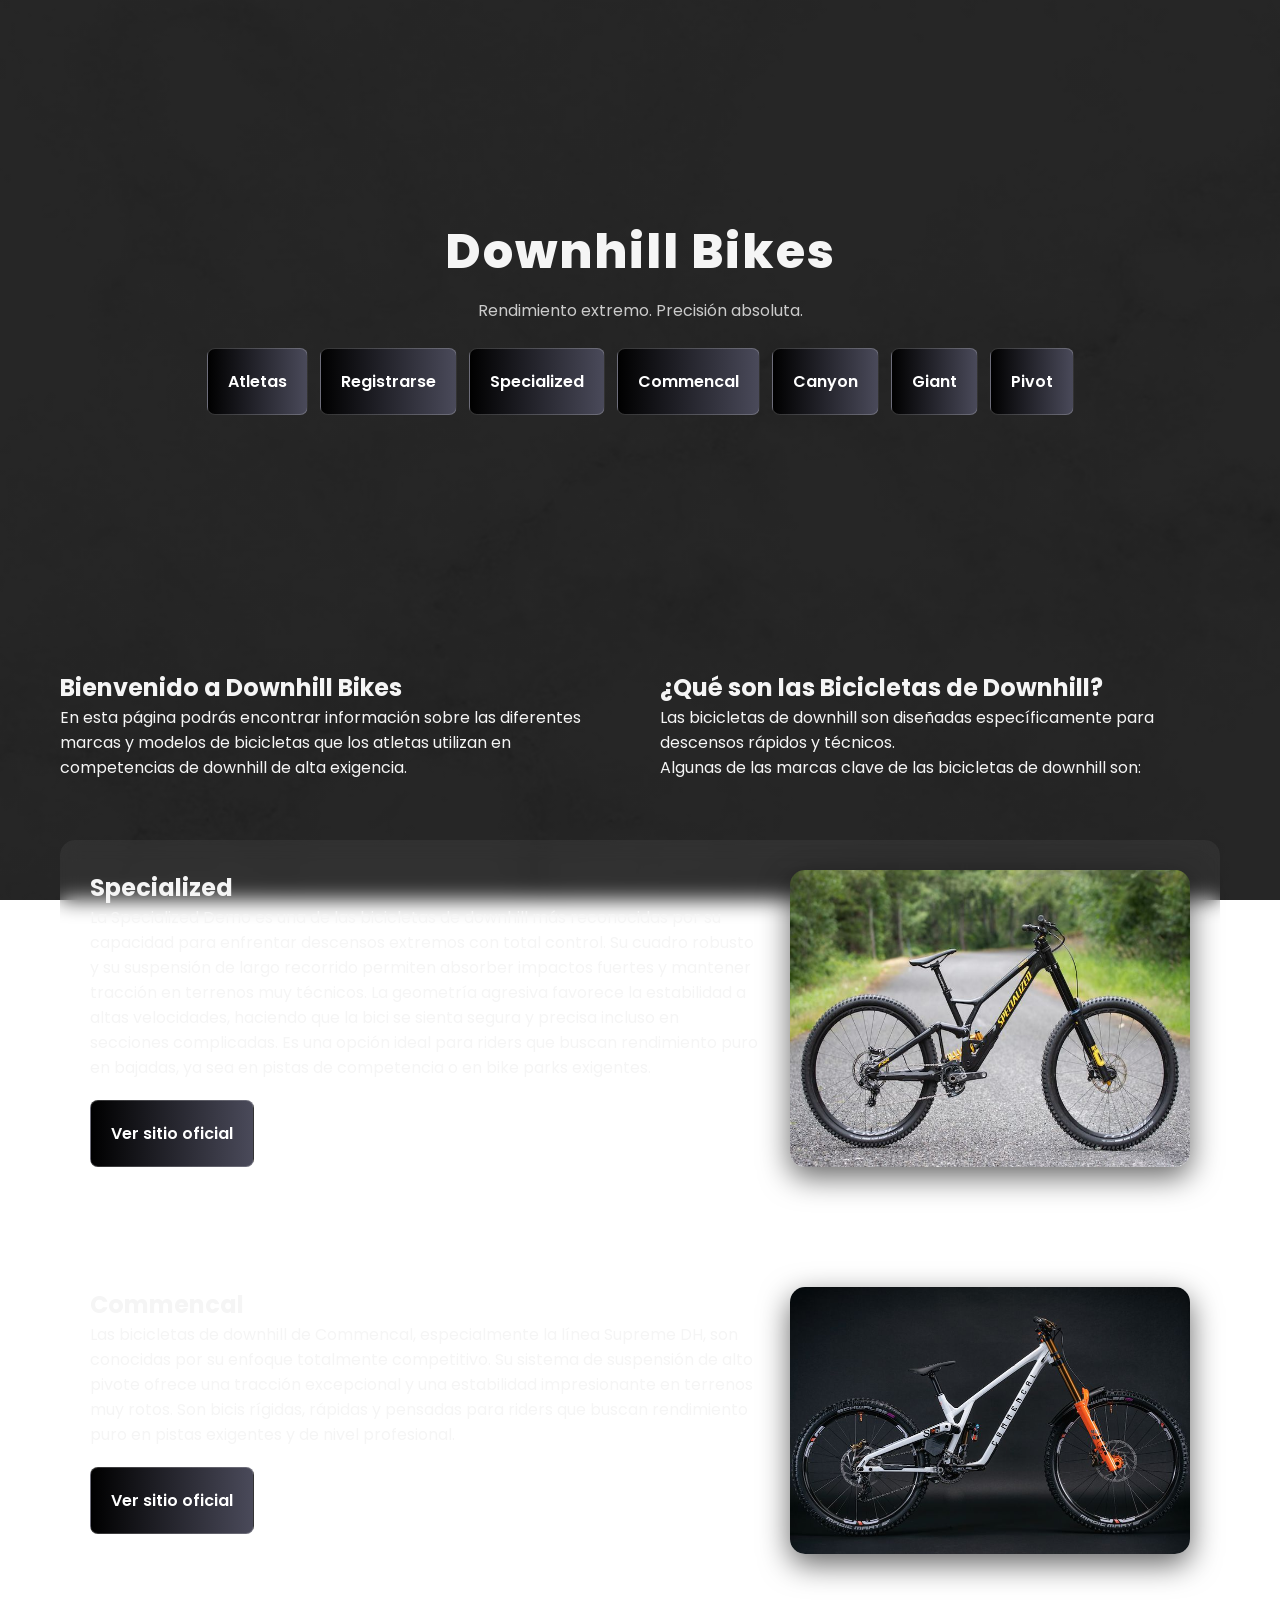
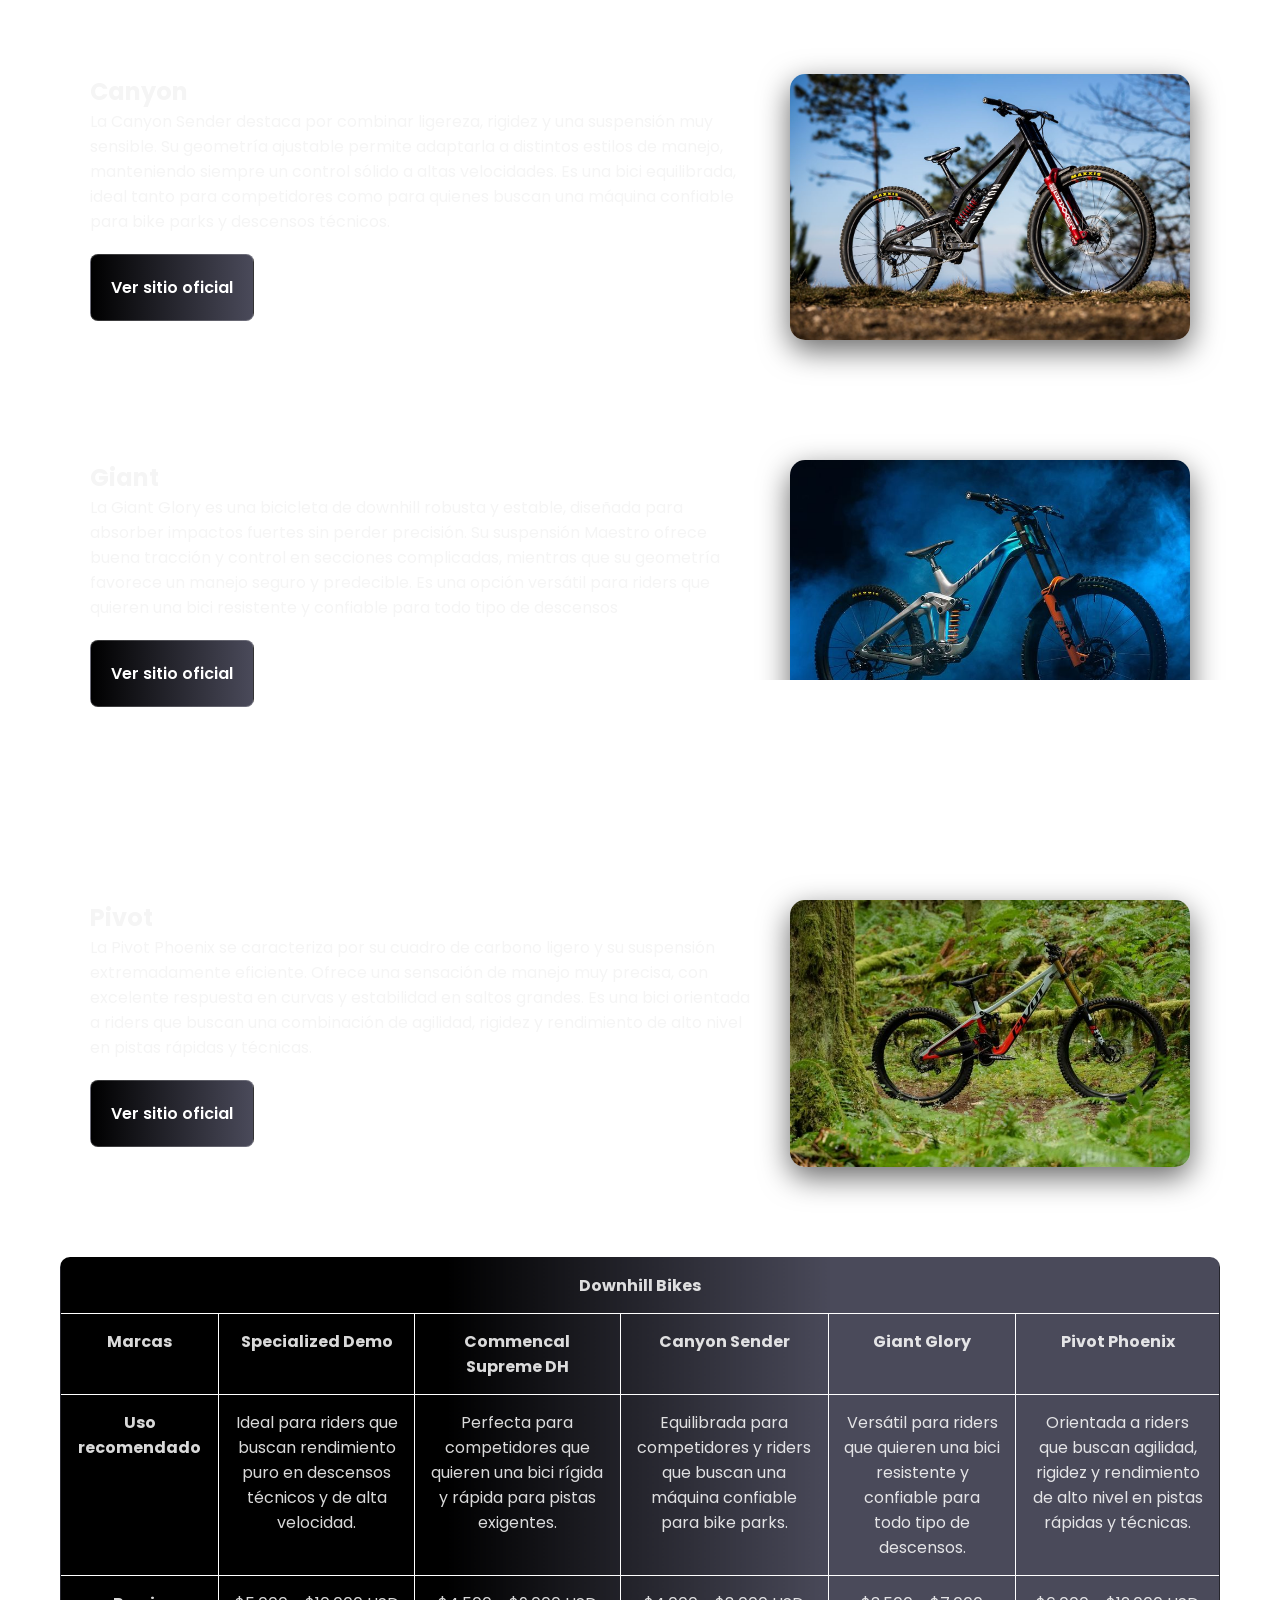
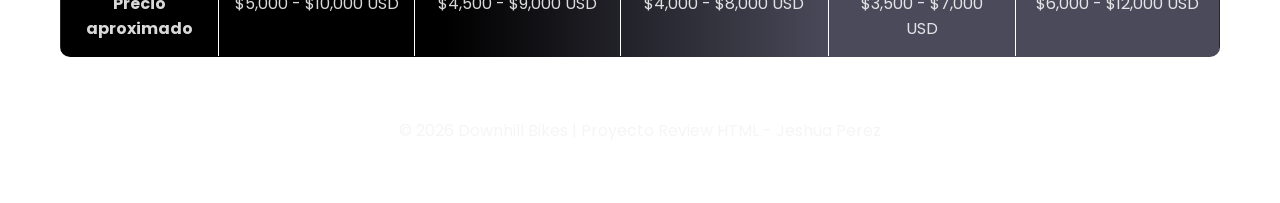
==== index.html @ 0420aa85 "Feat: Se carga el proyecto" ====
<!DOCTYPE html>
<html lang="es">
<head>
    <meta charset="UTF-8">
    <meta name="viewport" content="width=device-width, initial-scale=1.0">
    <meta name="description" content= "Pagina de practica de HTML, para aplicar conocimientos adquiridos en Campus Tec">
    <meta name="keywords" content="HTML, CSS, PAGINA WEB, CAMPUS TEC">
    <meta name="author" content="Jeshua Perez">
    <meta name="aplication-name" content="Campus Tec">
    <meta name="generator" content="Vscode">
    <link rel="icon" type="image/png" href="images/favicon/favicon-96x96.png" sizes="96x96" />
    <link rel="icon" type="image/svg+xml" href="images/favicon/favicon.svg" />
    <link rel="shortcut icon" href="images/favicon/favicon.ico" />
    <link rel="apple-touch-icon" sizes="180x180" href="images/favicon/apple-touch-icon.png" />
    <meta name="apple-mobile-web-app-title" content="MyWebSite" />
    <link rel="manifest" href="images/favicon/site.webmanifest" />

    <title>Downhill Bikes</title>

    <!-- Google Font -->
    <link href="https://fonts.googleapis.com/css2?family=Poppins:wght@300;600;800&display=swap" rel="stylesheet">

    <link rel="stylesheet" href="css/Estilos.css">
</head>

<body>

<header class="hero">
    <div class="hero-content">
        <h1>Downhill Bikes</h1>
        <p>Rendimiento extremo. Precisión absoluta.</p>

        <nav class="botonera">
            <a class="btn" href="pages/Atletas.html">Atletas</a>
            <a class="btn" href="pages/Registro.html">Registrarse</a>
            <a class="btn" href="#Specialized">Specialized</a>
            <a class="btn" href="#Commencal">Commencal</a>
            <a class="btn" href="#Canyon">Canyon</a>
            <a class="btn" href="#Giant">Giant</a>
            <a class="btn" href="#Pivot">Pivot</a>
        </nav>
    </div>
</header>

<main>

<section class="intro">
    <div class="fila">
        <div class="izquierda">
            <h2>Bienvenido a Downhill Bikes</h2>
            <p>En esta página podrás encontrar información sobre las diferentes marcas y modelos de bicicletas que los atletas utilizan en competencias de downhill de alta exigencia.</p>
        </div>

        <div class="derecha">
            <h2>¿Qué son las Bicicletas de Downhill?</h2>
            <p>Las bicicletas de downhill son diseñadas específicamente para descensos rápidos y técnicos.</p>
            <p>Algunas de las marcas clave de las bicicletas de downhill son:</p>
        </div>
    </div>
</section>

<section id="Specialized" class="bike-section">
    <div class="bike-text">
        <h2>Specialized</h2>
        <p>La Specialized Demo es una de las bicicletas de downhill más reconocidas por su capacidad para enfrentar descensos extremos con total control. Su cuadro robusto y su suspensión de largo recorrido permiten absorber impactos fuertes y mantener tracción en terrenos muy técnicos. La geometría agresiva favorece la estabilidad a altas velocidades, haciendo que la bici se sienta segura y precisa incluso en secciones complicadas. Es una opción ideal para riders que buscan rendimiento puro en bajadas, ya sea en pistas de competencia o en bike parks exigentes.</p>
        <a href="https://www.specialized.com/es/es/shop/bicicletas/bicicletas-de-montana/bicis-de-descenso/demo" class="btn">Ver sitio oficial</a>
    </div>
    <img src="images/Specialized.jpg" alt="Specialized Demo" class="bike-image">
</section>

<section id="Commencal" class="bike-section">
    <div class="bike-text">
        <h2>Commencal</h2>
        <p>Las bicicletas de downhill de Commencal, especialmente la línea Supreme DH, son conocidas por su enfoque totalmente competitivo. Su sistema de suspensión de alto pivote ofrece una tracción excepcional y una estabilidad impresionante en terrenos muy rotos. Son bicis rígidas, rápidas y pensadas para riders que buscan rendimiento puro en pistas exigentes y de nivel profesional.</p>
        <a href="https://www.commencal.com/es/landing-supreme-dh-v5.html" class="btn">Ver sitio oficial</a>
    </div>
    <img src="images/Commencal.jpg" alt="Commencal Supreme DH" class="bike-image">
</section>

<section id="Canyon" class="bike-section">
    <div class="bike-text">
        <h2>Canyon</h2>
        <p>La Canyon Sender destaca por combinar ligereza, rigidez y una suspensión muy sensible. Su geometría ajustable permite adaptarla a distintos estilos de manejo, manteniendo siempre un control sólido a altas velocidades. Es una bici equilibrada, ideal tanto para competidores como para quienes buscan una máquina confiable para bike parks y descensos técnicos.</p>
        <a href="https://www.canyon.com/es-es/bicicletas-de-montana/downhill-bikes/sender/?msockid=1216f90034e06152028fef8a355e60a3" class="btn">Ver sitio oficial</a>
    </div>
    <img src="images/Canyon.jpg" alt="Canyon Sender" class="bike-image">
</section>

<section id="Giant" class="bike-section">
    <div class="bike-text">
        <h2>Giant</h2>
        <p>La Giant Glory es una bicicleta de downhill robusta y estable, diseñada para absorber impactos fuertes sin perder precisión. Su suspensión Maestro ofrece buena tracción y control en secciones complicadas, mientras que su geometría favorece un manejo seguro y predecible. Es una opción versátil para riders que quieren una bici resistente y confiable para todo tipo de descensos</p>
        <a href="https://www.giant-bicycles.com/global/glory-advanced-range" class="btn">Ver sitio oficial</a>
    </div>
    <img src="images/Giant.jpg" alt="Giant Glory" class="bike-image">
</section>

<section id="Pivot" class="bike-section">
    <div class="bike-text">
        <h2>Pivot</h2>
        <p>La Pivot Phoenix se caracteriza por su cuadro de carbono ligero y su suspensión extremadamente eficiente. Ofrece una sensación de manejo muy precisa, con excelente respuesta en curvas y estabilidad en saltos grandes. Es una bici orientada a riders que buscan una combinación de agilidad, rigidez y rendimiento de alto nivel en pistas rápidas y técnicas.</p>
        <a href="https://www.pivotcycles.com/en-us/bikes/phoenix" class="btn">Ver sitio oficial</a>
    </div>
    <img src="images/Pivot.jpg" alt="Pivot Phoenix" class="bike-image">
</section>
<section>
    <table border="1" class="bike-table">
        <thead>
            <tr>
                <th colspan="6">Downhill Bikes</th>
            </tr>
            <tr>
                <th>Marcas</th>
                <th>Specialized Demo</th>
                <th>Commencal Supreme DH</th>
                <th>Canyon Sender</th>
                <th>Giant Glory</th>
                <th>Pivot Phoenix</th>
            </tr>
        </thead>

        <tbody>
            <tr>
                <td><strong>Uso recomendado</strong></td>
                <td>Ideal para riders que buscan rendimiento puro en descensos técnicos y de alta velocidad.</td>
                <td>Perfecta para competidores que quieren una bici rígida y rápida para pistas exigentes.</td>
                <td>Equilibrada para competidores y riders que buscan una máquina confiable para bike parks.</td>
                <td>Versátil para riders que quieren una bici resistente y confiable para todo tipo de descensos.</td>
                <td>Orientada a riders que buscan agilidad, rigidez y rendimiento de alto nivel en pistas rápidas y técnicas.</td>
            </tr>

            <tr>
                <td><strong>Precio aproximado</strong></td>
                <td>$5,000 - $10,000 USD</td>
                <td>$4,500 - $9,000 USD</td>
                <td>$4,000 - $8,000 USD</td>
                <td>$3,500 - $7,000 USD</td>
                <td>$6,000 - $12,000 USD</td>
            </tr>
        </tbody>
    </table>
</section>

<footer>
    <p>© 2026 Downhill Bikes | Proyecto Review HTML - Jeshua Perez</p>
</footer>

</main>

</body>
</html>
---- css/Estilos.css ----
/* ===================== RESET ===================== */

* {
    margin: 0;
    padding: 0;
    box-sizing: border-box;
}

body {
    font-family: 'Poppins', sans-serif;
    color: #f5f5f5;
    background: linear-gradient(
        rgba(0,0,0,0.85),
        rgba(0,0,0,0.85)
    ),
    url("../images/descargar.jpeg");
    background-size: cover;
    background-position: center;
    background-attachment: fixed;
}

/* ===================== HERO ===================== */

.hero {
    min-height: 70vh;
    display: flex;
    flex-direction: column;
    justify-content: center;
    align-items: center;
    padding: 40px 20px;
    text-align: center;
}

.hero-content {
    max-width: 900px;
}

.hero h1 {
    font-size: 3rem;
    font-weight: 800;
    letter-spacing: 2px;
    margin-bottom: 10px;
}

.hero p {
    margin-bottom: 25px;
    opacity: 0.8;
}
/* ===================== BOTONES ===================== */

.botonera {
    margin-top: 20px;
    display: flex;
    justify-content: center;
    flex-wrap: wrap;
    gap: 12px;
}

.btn {
    background: linear-gradient(to right, #000, #4a4a5a);
    padding: 20px 20px;
    border-radius: 8px;
    color: white;
    text-decoration: none;
    font-weight: 600;
    transition: 0.3s ease;
    border: 1px solid rgba(255,255,255,0.2);
}

.btn:hover {
    transform: scale(1.05);
    box-shadow: 0 8px 20px rgba(0,0,0,0.5);
}

/* ===================== MAIN ===================== */

main {
    max-width: 1200px;
    margin: auto;
    padding: 40px 20px;
}

/* ===================== INTRO ===================== */

.fila {
    display: flex;
    gap: 40px;
    margin-bottom: 60px;
}

.izquierda, .derecha {
    width: 50%;
}

/* ===================== BIKE SECTIONS ===================== */

.bike-section {
    display: flex;
    gap: 30px;
    margin-bottom: 60px;
    padding: 30px;
    background: rgba(255,255,255,0.05);
    backdrop-filter: blur(10px);
    border-radius: 15px;
    transition: 0.3s ease;
}

.bike-section:hover {
    transform: translateY(-5px);
}

.bike-text {
    flex: 1;
}

.bike-image {
    width: 400px;
    border-radius: 15px;
    box-shadow: 0 10px 30px rgba(0,0,0,0.6);
}
.bike-text {
    display: flex;
    flex-direction: column;
}

.bike-text .btn {
    margin-top: 20px;
    align-self: flex-start; 
}


/* ===================== FOOTER ===================== */

footer {
    text-align: center;
    padding: 20px;
    margin-top: 40px;
    border-top: 1px solid rgba(255,255,255,0.2);
}

/* ===================================================== */
/* TABLA */
/* ===================================================== */

.bike-table {
    width: 100%;
    border-collapse: collapse;
    border-radius: 10px;
    overflow: hidden;
    background: linear-gradient(
        to right,
        #000000,
        #000000,
        #4a4a5a,
        #4a4a5a
    );
    margin-top: 40px;
}

.bike-table th,
.bike-table td {
    padding: 15px;
    border: 1px solid #ffffff;
    text-align: center;
    vertical-align: top;
    color: rgba(255, 255, 255, 0.85);
}

.bike-table th {
    font-weight: bold;
}

.bike-table tr:hover td {
    background: rgba(255, 255, 255, 0.1);
    transition: 0.2s ease;
}

/* ===================== RESPONSIVE ===================== */

@media (max-width: 900px) {

    .fila {
        flex-direction: column;
    }

    .izquierda, .derecha {
        width: 100%;
    }

    .bike-section {
        flex-direction: column;
        align-items: center;
    }

    .bike-image {
        width: 100%;
    }
}
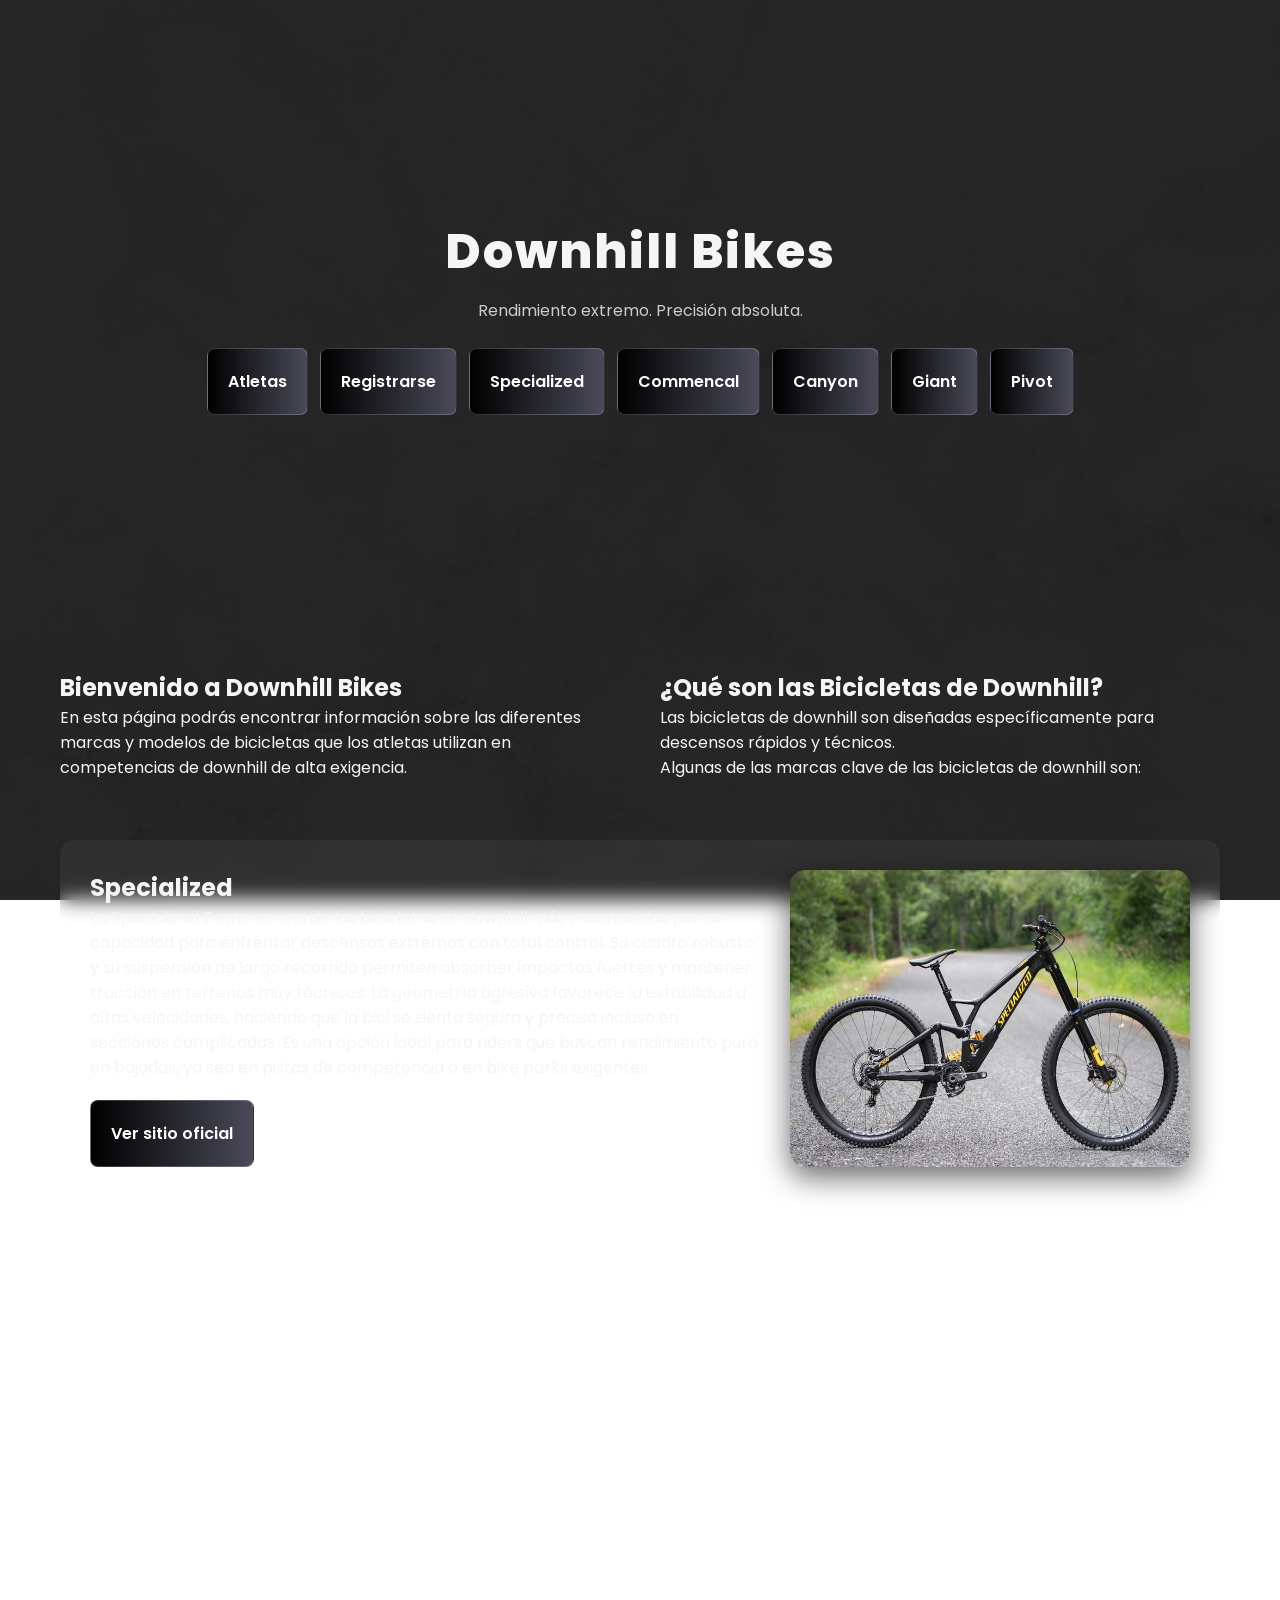
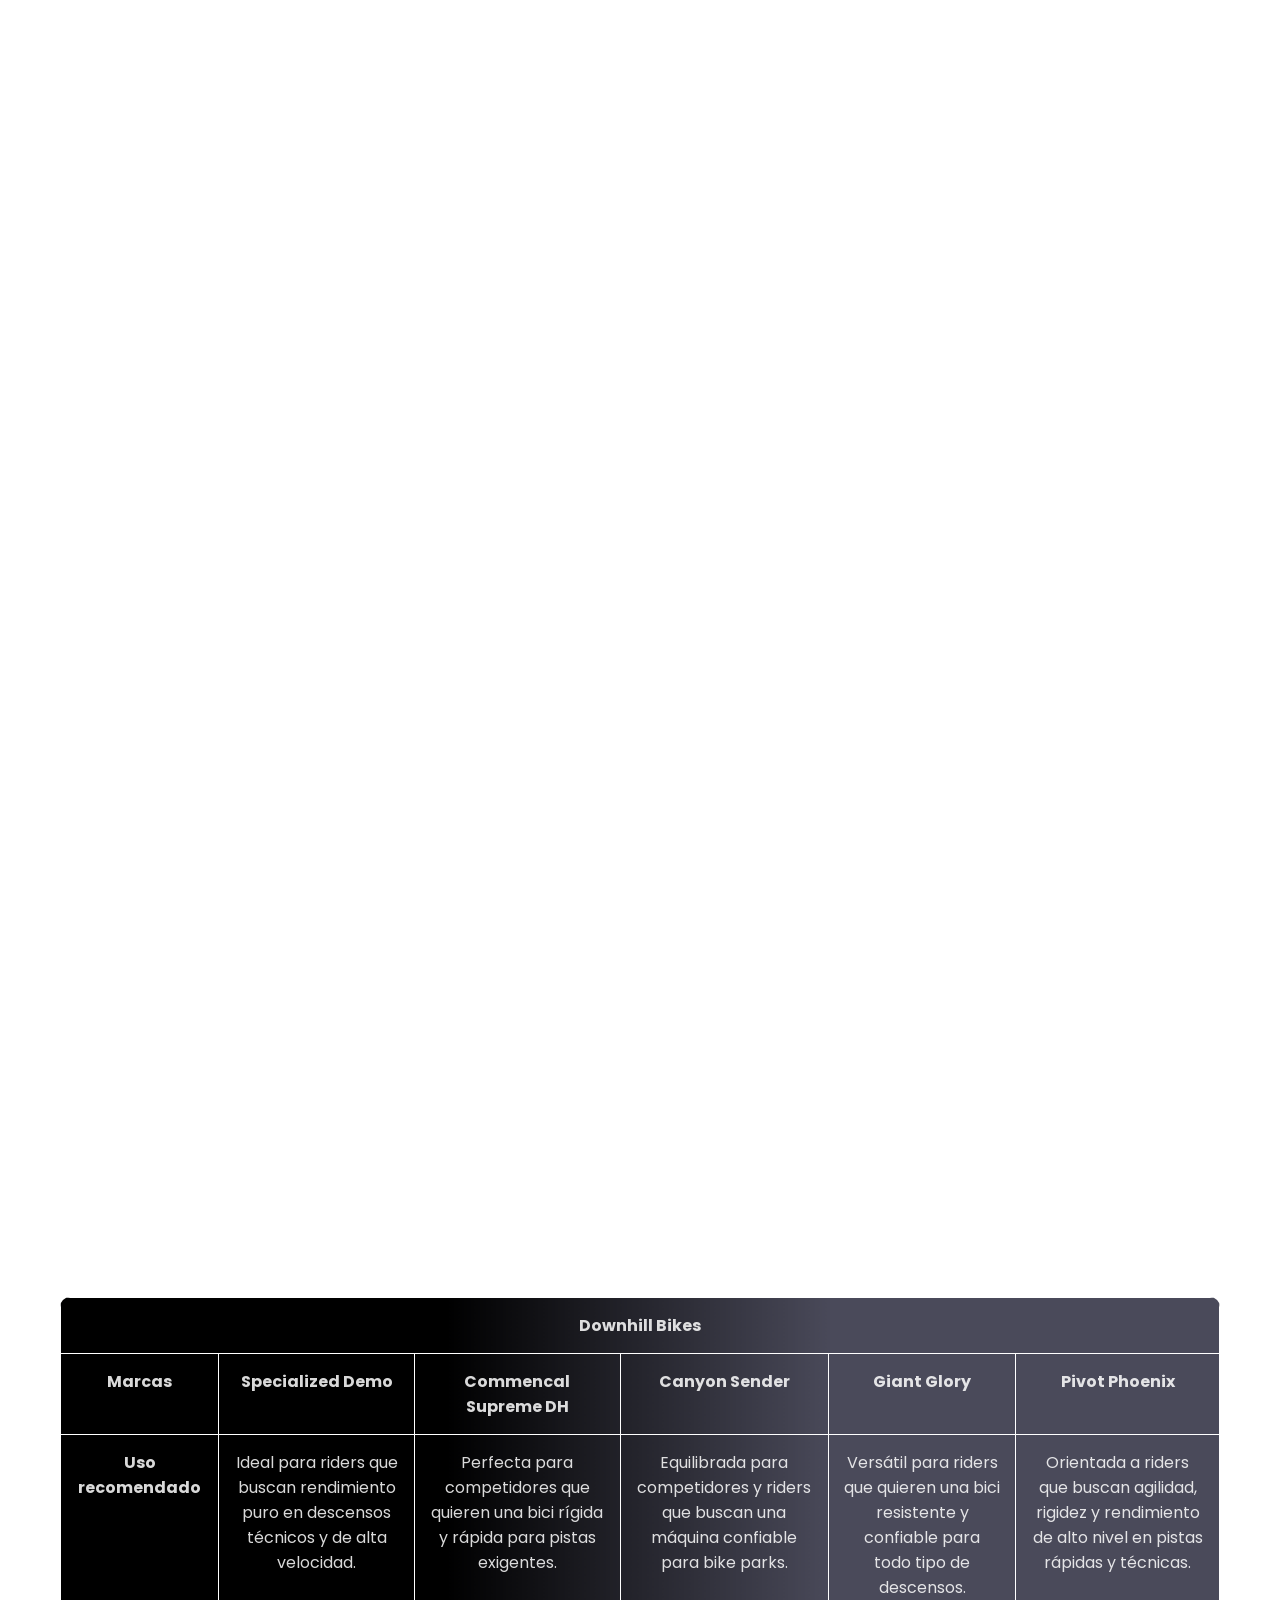
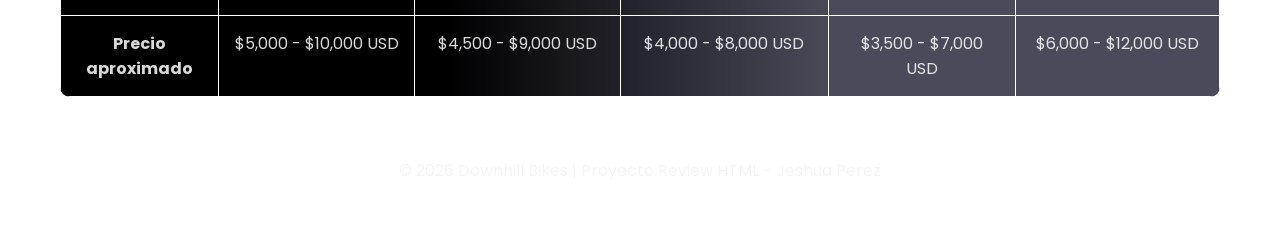
==== commit f06dddd4: "perf: comprime videos, carga bajo demanda y quita archivos sin uso; fix: tabla con scroll en celular" ====
--- a/index.html
+++ b/index.html
@@ -103,8 +103,8 @@
     </div>
     <img src="images/Pivot.jpg" alt="Pivot Phoenix" class="bike-image">
 </section>
-<section>
-    <table border="1" class="bike-table">
+<section class="table-wrap">
+    <table class="bike-table">
         <thead>
             <tr>
                 <th colspan="6">Downhill Bikes</th>
--- a/css/Estilos.css
+++ b/css/Estilos.css
@@ -142,8 +142,13 @@
 /* TABLA */
 /* ===================================================== */
 
+.table-wrap {
+    overflow-x: auto;
+}
+
 .bike-table {
     width: 100%;
+    min-width: 720px;
     border-collapse: collapse;
     border-radius: 10px;
     overflow: hidden;
